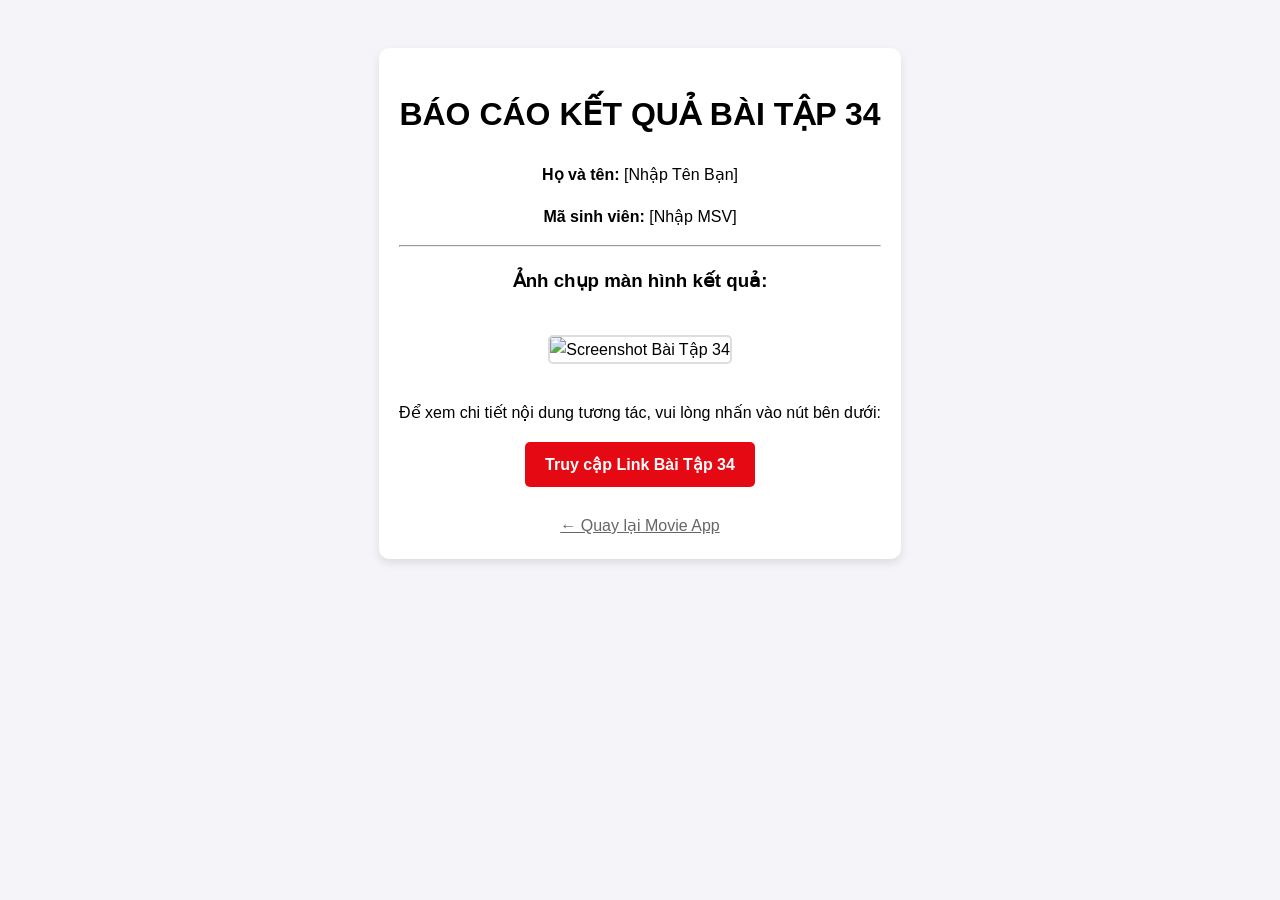
==== 231A290010_Han_bt34.html @ 8618156a "Rename MSV_ten_bt34.html to 231A290010_Han_bt34.html" ====
<!DOCTYPE html>
<html lang="vi">
<head>
    <meta charset="UTF-8">
    <title>Bài Tập 34 - [Họ Tên Của Bạn]</title>
    <style>
        body { font-family: sans-serif; line-height: 1.6; padding: 40px; text-align: center; background: #f4f4f9; }
        .info-card { background: white; padding: 20px; border-radius: 10px; box-shadow: 0 4px 10px rgba(0,0,0,0.1); display: inline-block; max-width: 800px; }
        img { max-width: 100%; height: auto; border: 2px solid #ddd; margin: 20px 0; border-radius: 5px; }
        .btn-link { display: inline-block; padding: 10px 20px; background: #e50914; color: white; text-decoration: none; border-radius: 5px; font-weight: bold; }
        .btn-link:hover { background: #b2070f; }
    </style>
</head>
<body>

    <div class="info-card">
        <h1>BÁO CÁO KẾT QUẢ BÀI TẬP 34</h1>
        <p><strong>Họ và tên:</strong> [Nhập Tên Bạn]</p>
        <p><strong>Mã sinh viên:</strong> [Nhập MSV]</p>
        
        <hr>
        
        <h3>Ảnh chụp màn hình kết quả:</h3>
        <img src="images/screenshot_bt34.png" alt="Screenshot Bài Tập 34">

        <p>Để xem chi tiết nội dung tương tác, vui lòng nhấn vào nút bên dưới:</p>
        <a href="https://wayground.com/join/game/U2FsdGVkX1%252BZgm1k%252BLeIaGSlbxeH2NIfjL2QhF%252Bndsq0YVe8Ku52XxCUVwUCiWuhGaIWSLisIS9WVjBi1EhtyA%253D%253D?page=nps&page=summary&page=summary" 
           class="btn-link" target="_blank">Truy cập Link Bài Tập 34</a>
        
        <br><br>
        <a href="index.html" style="color: #666;">← Quay lại Movie App</a>
    </div>

</body>
</html>
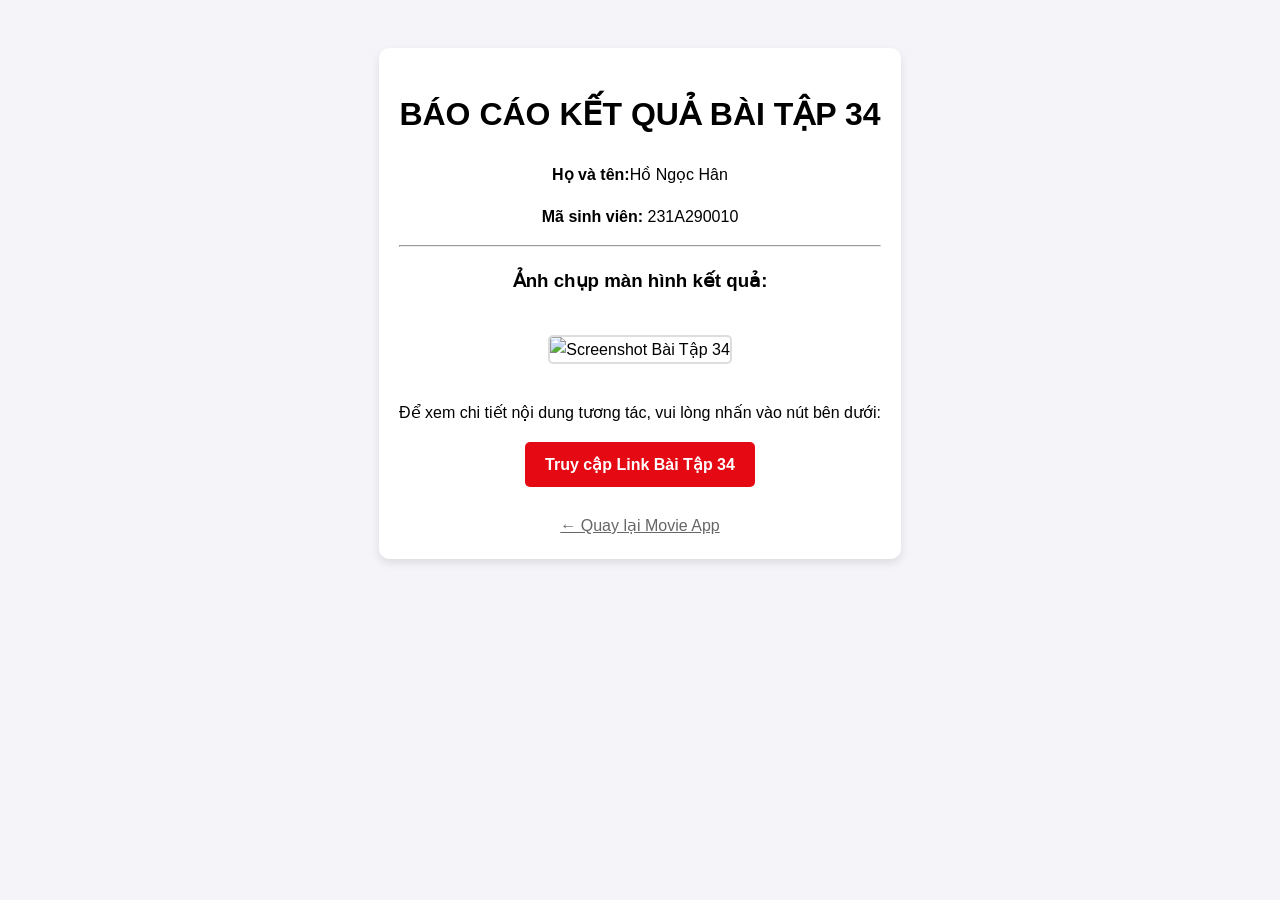
==== commit 4069e36e: "Update 231A290010_Han_bt34.html" ====
--- a/231A290010_Han_bt34.html
+++ b/231A290010_Han_bt34.html
@@ -2,7 +2,7 @@
 <html lang="vi">
 <head>
     <meta charset="UTF-8">
-    <title>Bài Tập 34 - [Họ Tên Của Bạn]</title>
+    <title>Bài Tập 34 - Hồ Ngọc Hân</title>
     <style>
         body { font-family: sans-serif; line-height: 1.6; padding: 40px; text-align: center; background: #f4f4f9; }
         .info-card { background: white; padding: 20px; border-radius: 10px; box-shadow: 0 4px 10px rgba(0,0,0,0.1); display: inline-block; max-width: 800px; }
@@ -15,13 +15,13 @@
 
     <div class="info-card">
         <h1>BÁO CÁO KẾT QUẢ BÀI TẬP 34</h1>
-        <p><strong>Họ và tên:</strong> [Nhập Tên Bạn]</p>
-        <p><strong>Mã sinh viên:</strong> [Nhập MSV]</p>
+        <p><strong>Họ và tên:</strong>Hồ Ngọc Hân</p>
+        <p><strong>Mã sinh viên:</strong> 231A290010</p>
         
         <hr>
         
         <h3>Ảnh chụp màn hình kết quả:</h3>
-        <img src="images/screenshot_bt34.png" alt="Screenshot Bài Tập 34">
+        <img src="34.png" alt="Screenshot Bài Tập 34">
 
         <p>Để xem chi tiết nội dung tương tác, vui lòng nhấn vào nút bên dưới:</p>
         <a href="https://wayground.com/join/game/U2FsdGVkX1%252BZgm1k%252BLeIaGSlbxeH2NIfjL2QhF%252Bndsq0YVe8Ku52XxCUVwUCiWuhGaIWSLisIS9WVjBi1EhtyA%253D%253D?page=nps&page=summary&page=summary" 
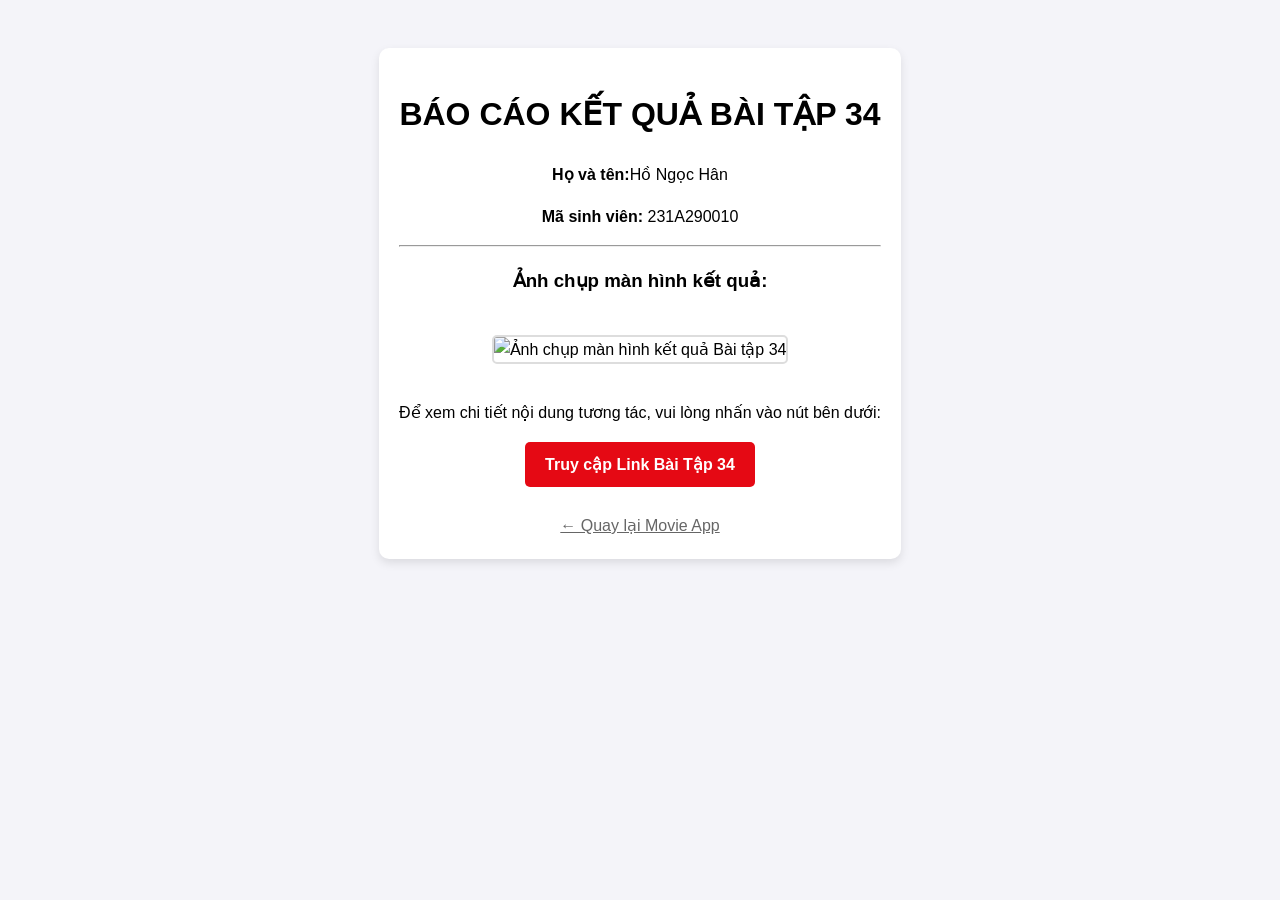
==== commit 781cd787: "Update 231A290010_Han_bt34.html" ====
--- a/231A290010_Han_bt34.html
+++ b/231A290010_Han_bt34.html
@@ -21,8 +21,7 @@
         <hr>
         
         <h3>Ảnh chụp màn hình kết quả:</h3>
-        <img src="34.png" alt="Screenshot Bài Tập 34">
-
+         <img src="34.png" alt="Ảnh chụp màn hình kết quả Bài tập 34" class="result-image">
         <p>Để xem chi tiết nội dung tương tác, vui lòng nhấn vào nút bên dưới:</p>
         <a href="https://wayground.com/join/game/U2FsdGVkX1%252BZgm1k%252BLeIaGSlbxeH2NIfjL2QhF%252Bndsq0YVe8Ku52XxCUVwUCiWuhGaIWSLisIS9WVjBi1EhtyA%253D%253D?page=nps&page=summary&page=summary" 
            class="btn-link" target="_blank">Truy cập Link Bài Tập 34</a>
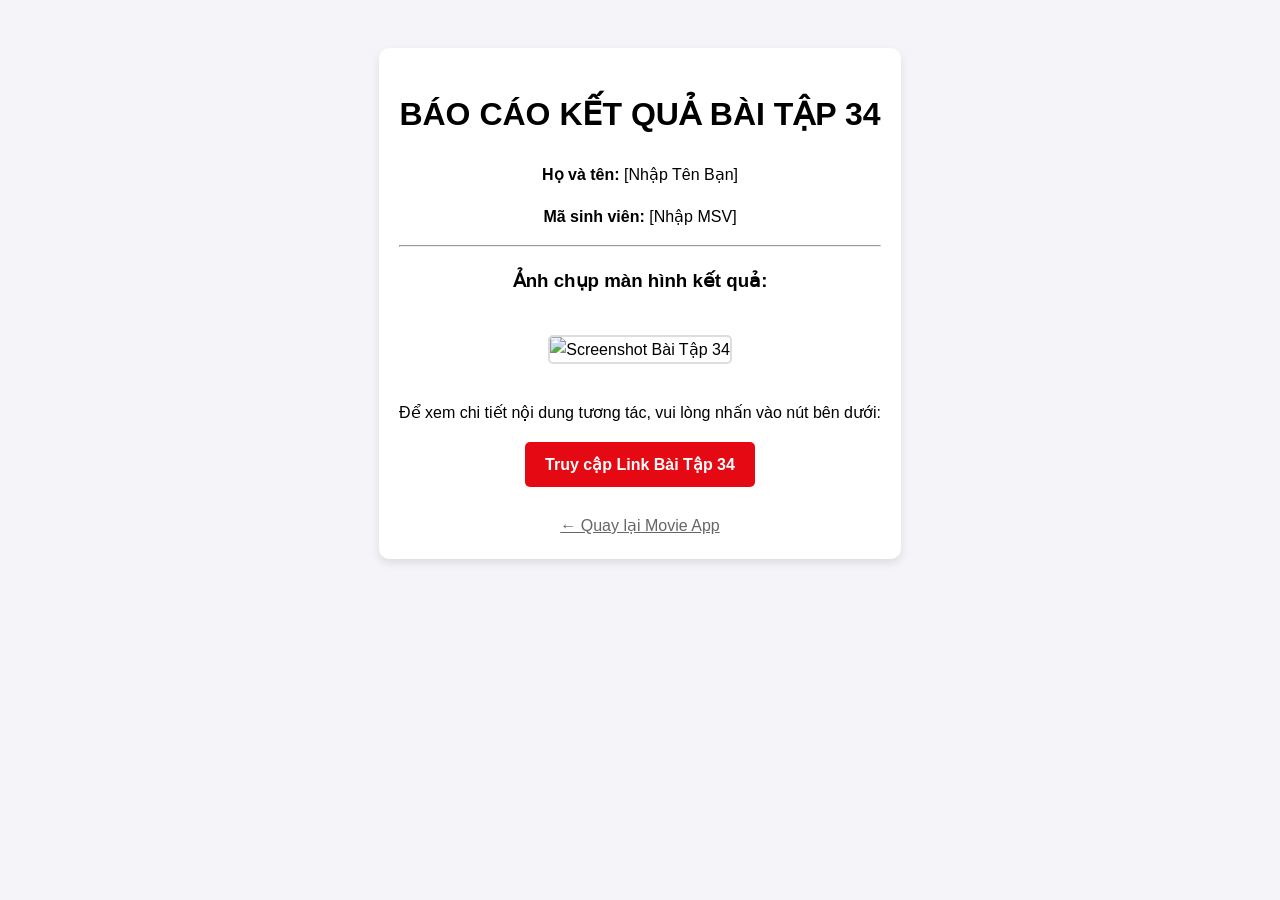
==== commit df8e5e8f: "Update 231A290010_Han_bt34.html" ====
--- a/231A290010_Han_bt34.html
+++ b/231A290010_Han_bt34.html
@@ -2,7 +2,7 @@
 <html lang="vi">
 <head>
     <meta charset="UTF-8">
-    <title>Bài Tập 34 - Hồ Ngọc Hân</title>
+    <title>Bài Tập 34 - [Họ Tên Của Bạn]</title>
     <style>
         body { font-family: sans-serif; line-height: 1.6; padding: 40px; text-align: center; background: #f4f4f9; }
         .info-card { background: white; padding: 20px; border-radius: 10px; box-shadow: 0 4px 10px rgba(0,0,0,0.1); display: inline-block; max-width: 800px; }
@@ -15,13 +15,14 @@
 
     <div class="info-card">
         <h1>BÁO CÁO KẾT QUẢ BÀI TẬP 34</h1>
-        <p><strong>Họ và tên:</strong>Hồ Ngọc Hân</p>
-        <p><strong>Mã sinh viên:</strong> 231A290010</p>
+        <p><strong>Họ và tên:</strong> [Nhập Tên Bạn]</p>
+        <p><strong>Mã sinh viên:</strong> [Nhập MSV]</p>
         
         <hr>
         
         <h3>Ảnh chụp màn hình kết quả:</h3>
-         <img src="34.png" alt="Ảnh chụp màn hình kết quả Bài tập 34" class="result-image">
+        <img src="images/screenshot_bt34.png" alt="Screenshot Bài Tập 34">
+
         <p>Để xem chi tiết nội dung tương tác, vui lòng nhấn vào nút bên dưới:</p>
         <a href="https://wayground.com/join/game/U2FsdGVkX1%252BZgm1k%252BLeIaGSlbxeH2NIfjL2QhF%252Bndsq0YVe8Ku52XxCUVwUCiWuhGaIWSLisIS9WVjBi1EhtyA%253D%253D?page=nps&page=summary&page=summary" 
            class="btn-link" target="_blank">Truy cập Link Bài Tập 34</a>
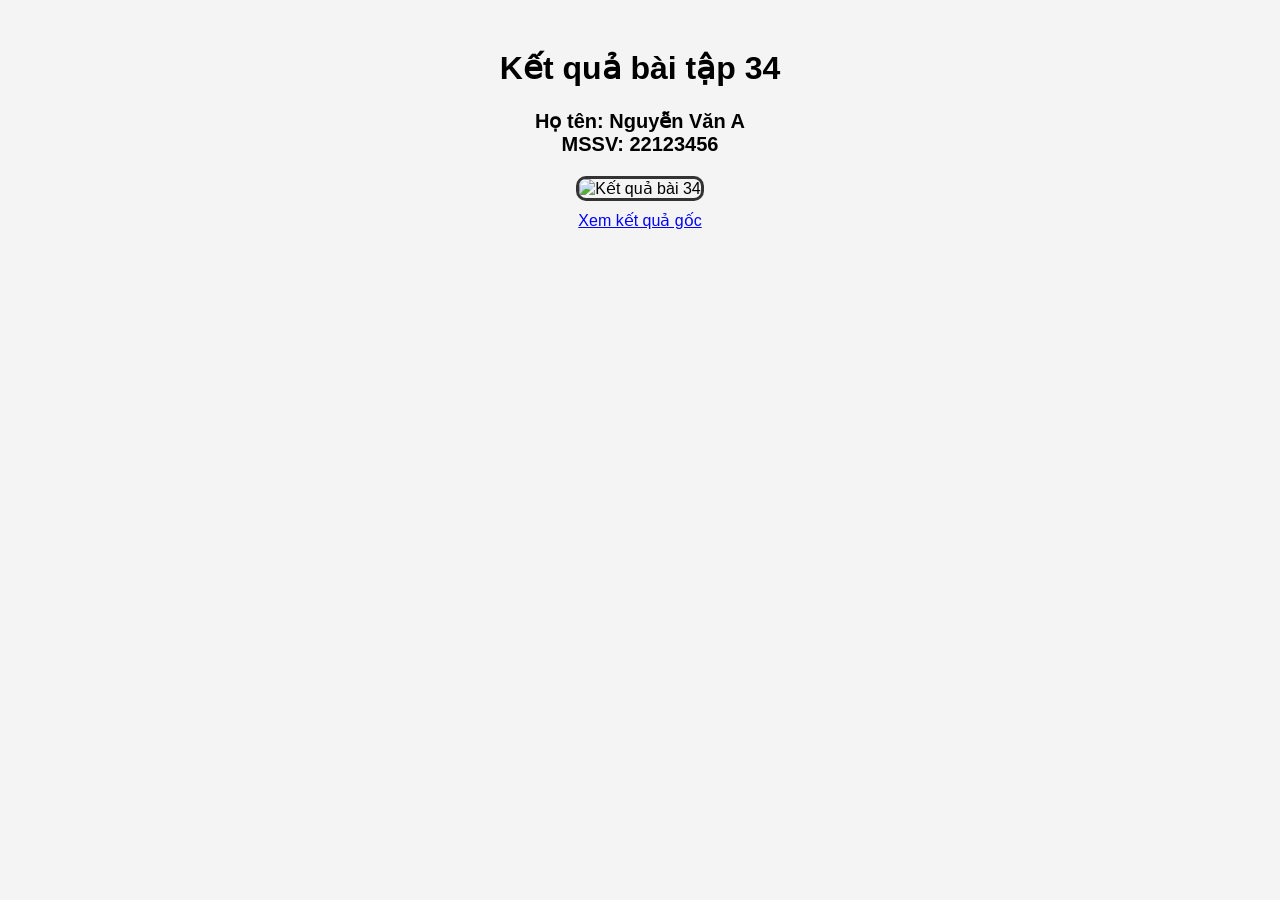
==== commit be86f06f: "Update 231A290010_Han_bt34.html" ====
--- a/231A290010_Han_bt34.html
+++ b/231A290010_Han_bt34.html
@@ -1,35 +1,51 @@
 <!DOCTYPE html>
 <html lang="vi">
 <head>
-    <meta charset="UTF-8">
-    <title>Bài Tập 34 - [Họ Tên Của Bạn]</title>
-    <style>
-        body { font-family: sans-serif; line-height: 1.6; padding: 40px; text-align: center; background: #f4f4f9; }
-        .info-card { background: white; padding: 20px; border-radius: 10px; box-shadow: 0 4px 10px rgba(0,0,0,0.1); display: inline-block; max-width: 800px; }
-        img { max-width: 100%; height: auto; border: 2px solid #ddd; margin: 20px 0; border-radius: 5px; }
-        .btn-link { display: inline-block; padding: 10px 20px; background: #e50914; color: white; text-decoration: none; border-radius: 5px; font-weight: bold; }
-        .btn-link:hover { background: #b2070f; }
-    </style>
+  <meta charset="UTF-8">
+  <title>Bài tập 34</title>
+  <style>
+    body {
+      font-family: Arial;
+      text-align: center;
+      background: #f4f4f4;
+      padding: 20px;
+    }
+
+    img {
+      max-width: 90%;
+      border: 3px solid #333;
+      border-radius: 10px;
+    }
+
+    .info {
+      margin: 20px 0;
+      font-size: 20px;
+      font-weight: bold;
+    }
+
+    a {
+      display: inline-block;
+      margin-top: 10px;
+      color: blue;
+    }
+  </style>
 </head>
 <body>
 
-    <div class="info-card">
-        <h1>BÁO CÁO KẾT QUẢ BÀI TẬP 34</h1>
-        <p><strong>Họ và tên:</strong> [Nhập Tên Bạn]</p>
-        <p><strong>Mã sinh viên:</strong> [Nhập MSV]</p>
-        
-        <hr>
-        
-        <h3>Ảnh chụp màn hình kết quả:</h3>
-        <img src="images/screenshot_bt34.png" alt="Screenshot Bài Tập 34">
+  <h1>Kết quả bài tập 34</h1>
 
-        <p>Để xem chi tiết nội dung tương tác, vui lòng nhấn vào nút bên dưới:</p>
-        <a href="https://wayground.com/join/game/U2FsdGVkX1%252BZgm1k%252BLeIaGSlbxeH2NIfjL2QhF%252Bndsq0YVe8Ku52XxCUVwUCiWuhGaIWSLisIS9WVjBi1EhtyA%253D%253D?page=nps&page=summary&page=summary" 
-           class="btn-link" target="_blank">Truy cập Link Bài Tập 34</a>
-        
-        <br><br>
-        <a href="index.html" style="color: #666;">← Quay lại Movie App</a>
-    </div>
+  <div class="info">
+    Họ tên: Nguyễn Văn A <br>
+    MSSV: 22123456
+  </div>
+
+  <img src="images/bt34.png" alt="Kết quả bài 34">
+
+  <br>
+
+  <a href="https://wayground.com/join/game/U2FsdGVkX1%252BZgm1k%252BLeIaGSlbxeH2NIfjL2QhF%252Bndsq0YVe8Ku52XxCUVwUCiWuhGaIWSLisIS9WVjBi1EhtyA%253D%253D?page=nps&page=summary&page=summary" target="_blank">
+    Xem kết quả gốc
+  </a>
 
 </body>
 </html>
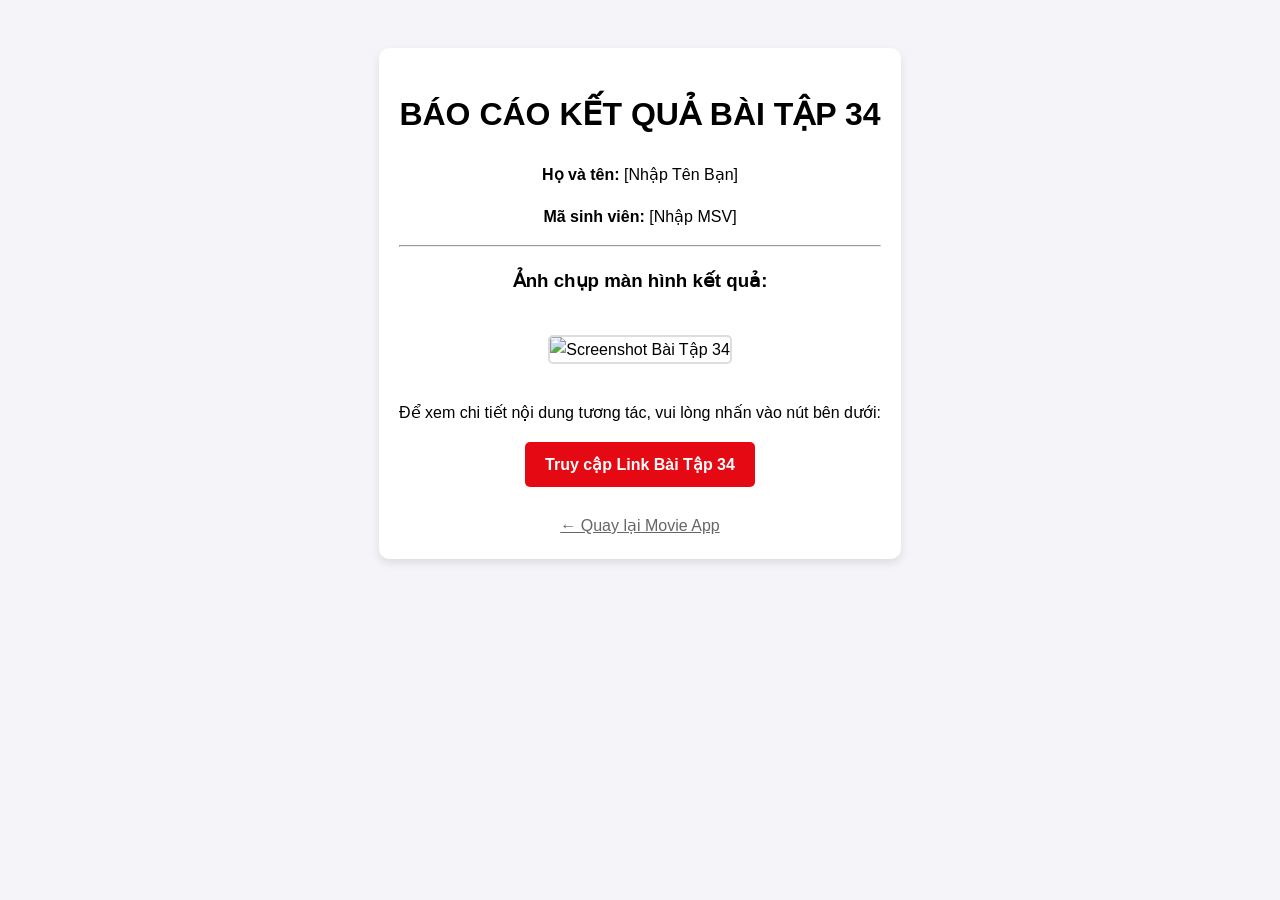
==== commit 0c051ffa: "Update 231A290010_Han_bt34.html" ====
--- a/231A290010_Han_bt34.html
+++ b/231A290010_Han_bt34.html
@@ -1,51 +1,35 @@
 <!DOCTYPE html>
 <html lang="vi">
 <head>
-  <meta charset="UTF-8">
-  <title>Bài tập 34</title>
-  <style>
-    body {
-      font-family: Arial;
-      text-align: center;
-      background: #f4f4f4;
-      padding: 20px;
-    }
-
-    img {
-      max-width: 90%;
-      border: 3px solid #333;
-      border-radius: 10px;
-    }
-
-    .info {
-      margin: 20px 0;
-      font-size: 20px;
-      font-weight: bold;
-    }
-
-    a {
-      display: inline-block;
-      margin-top: 10px;
-      color: blue;
-    }
-  </style>
+    <meta charset="UTF-8">
+    <title>Bài Tập 34 - [Họ Tên Của Bạn]</title>
+    <style>
+        body { font-family: sans-serif; line-height: 1.6; padding: 40px; text-align: center; background: #f4f4f9; }
+        .info-card { background: white; padding: 20px; border-radius: 10px; box-shadow: 0 4px 10px rgba(0,0,0,0.1); display: inline-block; max-width: 800px; }
+        img { max-width: 100%; height: auto; border: 2px solid #ddd; margin: 20px 0; border-radius: 5px; }
+        .btn-link { display: inline-block; padding: 10px 20px; background: #e50914; color: white; text-decoration: none; border-radius: 5px; font-weight: bold; }
+        .btn-link:hover { background: #b2070f; }
+    </style>
 </head>
 <body>
 
-  <h1>Kết quả bài tập 34</h1>
+    <div class="info-card">
+        <h1>BÁO CÁO KẾT QUẢ BÀI TẬP 34</h1>
+        <p><strong>Họ và tên:</strong> [Nhập Tên Bạn]</p>
+        <p><strong>Mã sinh viên:</strong> [Nhập MSV]</p>
+        
+        <hr>
+        
+        <h3>Ảnh chụp màn hình kết quả:</h3>
+        <img src="images/screenshot_bt34.png" alt="Screenshot Bài Tập 34">
 
-  <div class="info">
-    Họ tên: Nguyễn Văn A <br>
-    MSSV: 22123456
-  </div>
-
-  <img src="images/bt34.png" alt="Kết quả bài 34">
-
-  <br>
-
-  <a href="https://wayground.com/join/game/U2FsdGVkX1%252BZgm1k%252BLeIaGSlbxeH2NIfjL2QhF%252Bndsq0YVe8Ku52XxCUVwUCiWuhGaIWSLisIS9WVjBi1EhtyA%253D%253D?page=nps&page=summary&page=summary" target="_blank">
-    Xem kết quả gốc
-  </a>
+        <p>Để xem chi tiết nội dung tương tác, vui lòng nhấn vào nút bên dưới:</p>
+        <a href="https://wayground.com/join/game/U2FsdGVkX1%252BZgm1k%252BLeIaGSlbxeH2NIfjL2QhF%252Bndsq0YVe8Ku52XxCUVwUCiWuhGaIWSLisIS9WVjBi1EhtyA%253D%253D?page=nps&page=summary&page=summary" 
+           class="btn-link" target="_blank">Truy cập Link Bài Tập 34</a>
+        
+        <br><br>
+        <a href="index.html" style="color: #666;">← Quay lại Movie App</a>
+    </div>
 
 </body>
 </html>
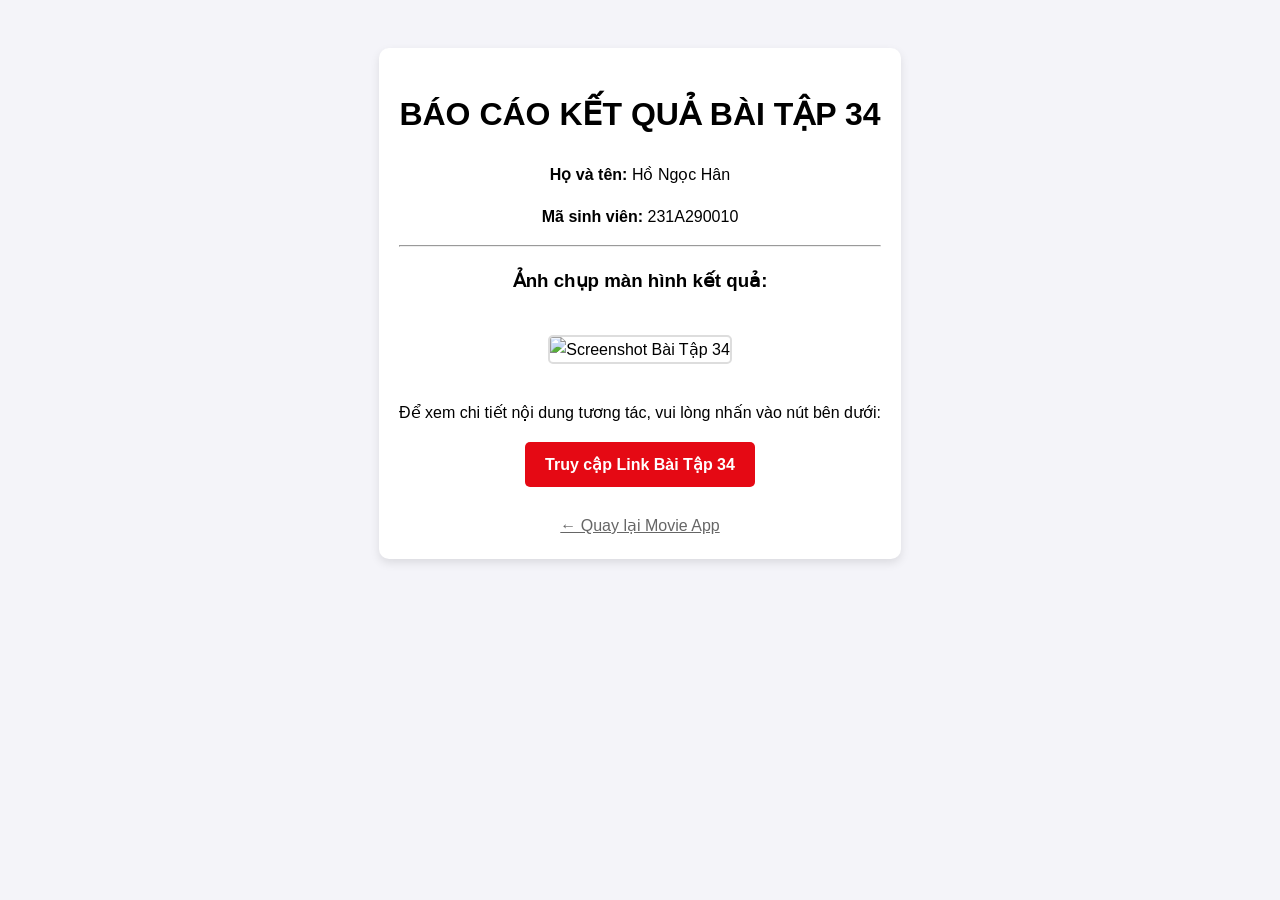
==== commit 89522862: "Update 231A290010_Han_bt34.html" ====
--- a/231A290010_Han_bt34.html
+++ b/231A290010_Han_bt34.html
@@ -15,13 +15,13 @@
 
     <div class="info-card">
         <h1>BÁO CÁO KẾT QUẢ BÀI TẬP 34</h1>
-        <p><strong>Họ và tên:</strong> [Nhập Tên Bạn]</p>
-        <p><strong>Mã sinh viên:</strong> [Nhập MSV]</p>
+        <p><strong>Họ và tên:</strong> Hồ Ngọc Hân</p>
+        <p><strong>Mã sinh viên:</strong> 231A290010</p>
         
         <hr>
         
         <h3>Ảnh chụp màn hình kết quả:</h3>
-        <img src="images/screenshot_bt34.png" alt="Screenshot Bài Tập 34">
+        <img src="34.png" alt="Screenshot Bài Tập 34">
 
         <p>Để xem chi tiết nội dung tương tác, vui lòng nhấn vào nút bên dưới:</p>
         <a href="https://wayground.com/join/game/U2FsdGVkX1%252BZgm1k%252BLeIaGSlbxeH2NIfjL2QhF%252Bndsq0YVe8Ku52XxCUVwUCiWuhGaIWSLisIS9WVjBi1EhtyA%253D%253D?page=nps&page=summary&page=summary" 
